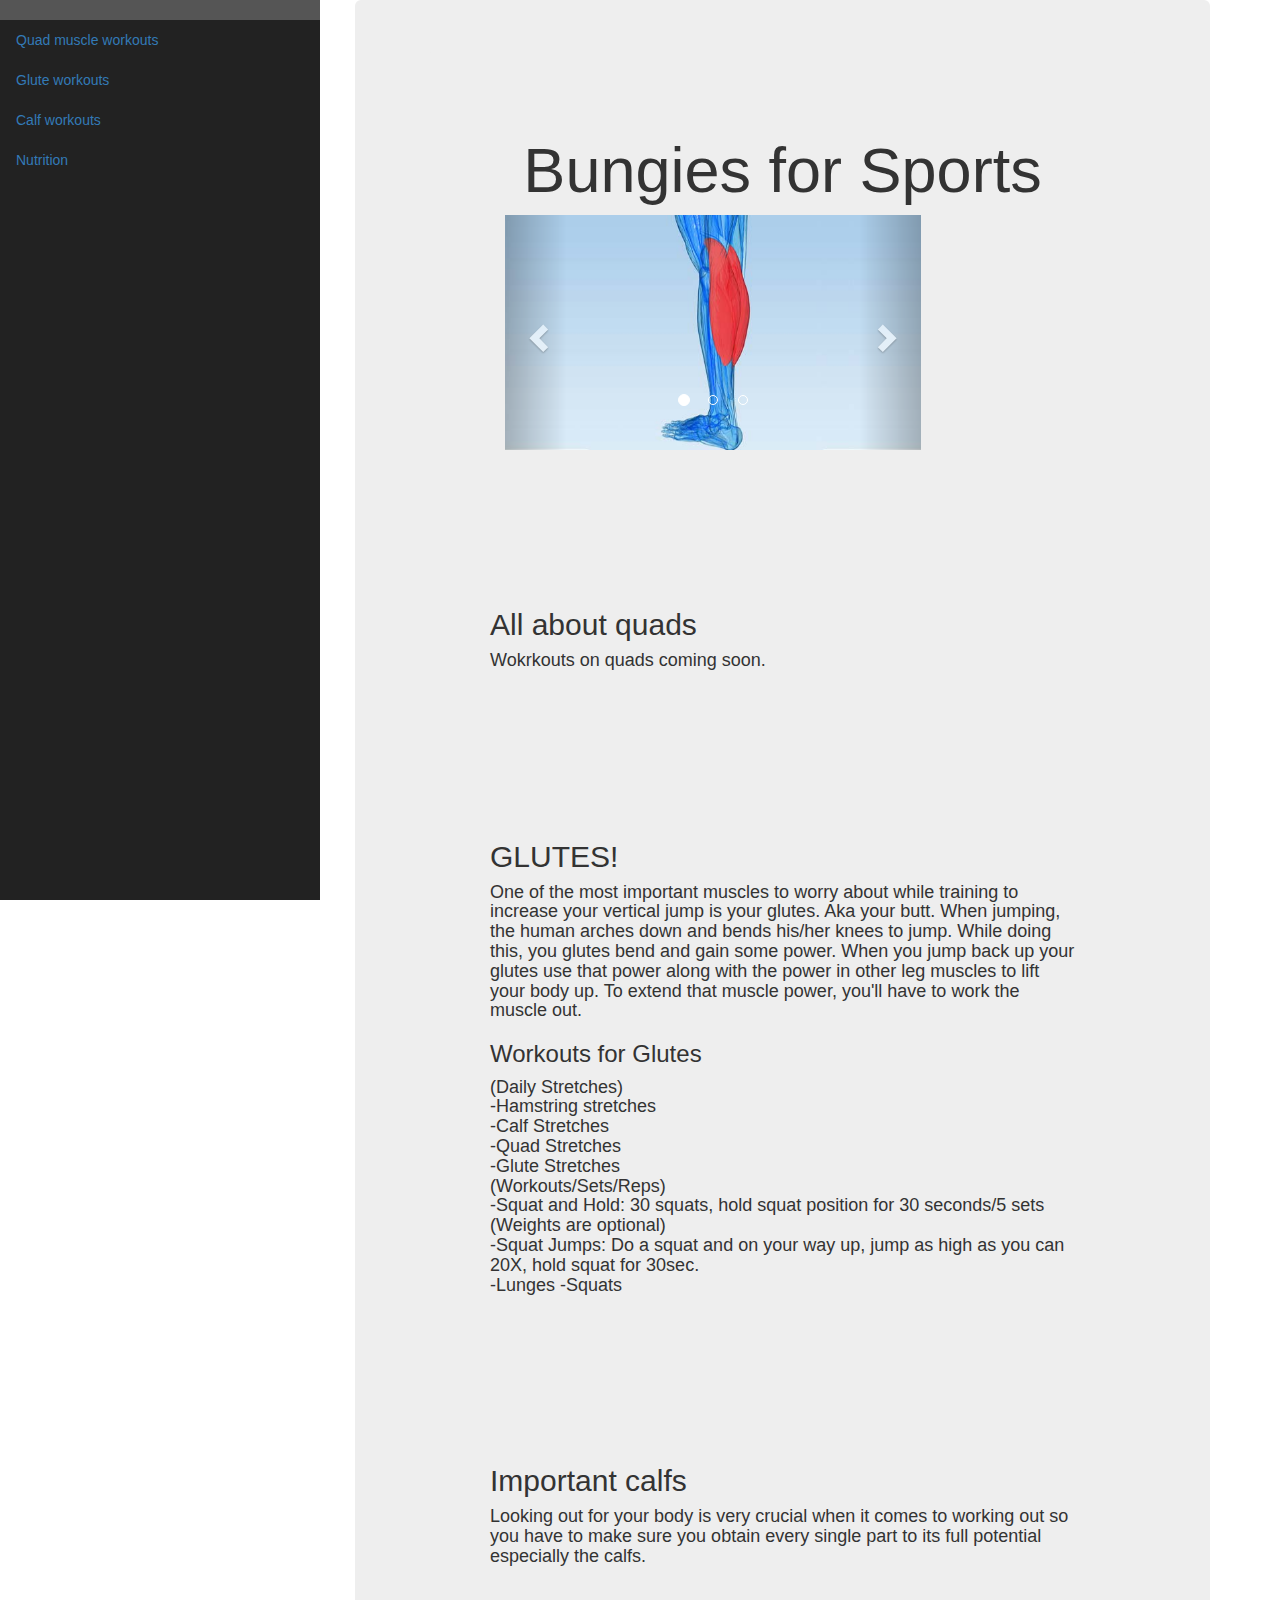
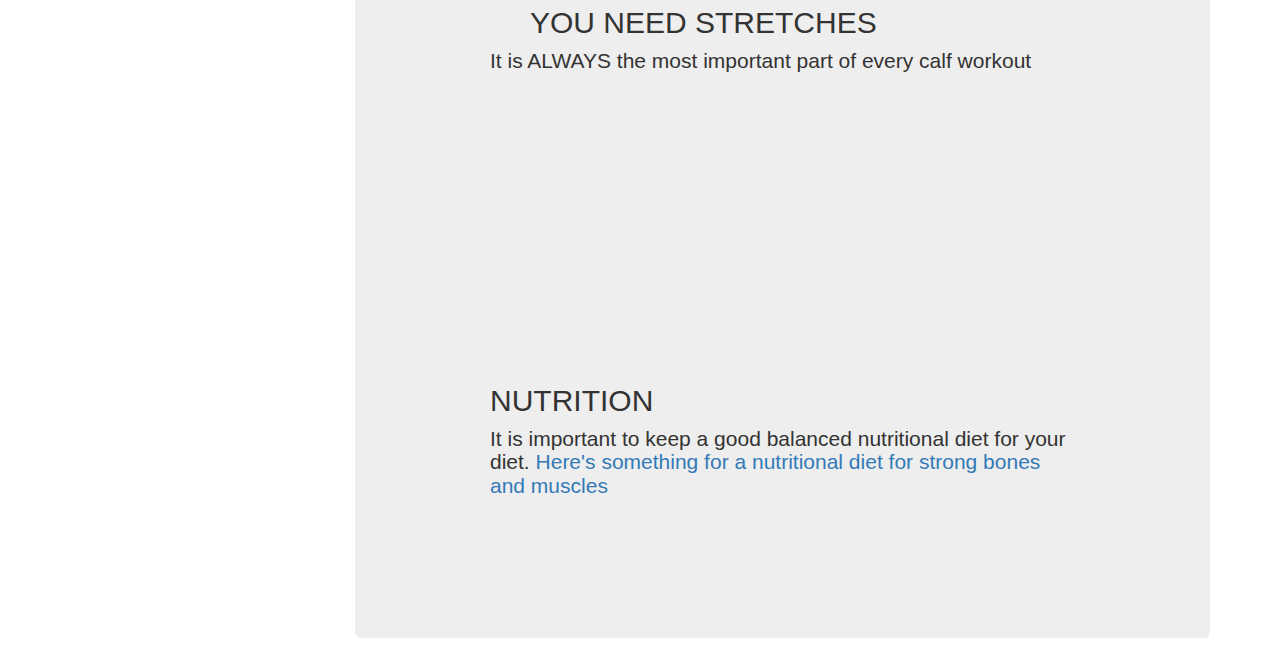
==== index.html @ 9d618463 "changes" ====
<!DOCTYPE html>
<html>

<head>
  <meta charset="UTF-8">
  <meta name="viewport" content="width=device-width,initial-scale=1">
  <title> Bungies for Sports</title>
  <!-- Latest compiled and minified CSS -->
  <link rel="stylesheet" href="https://maxcdn.bootstrapcdn.com/bootstrap/3.4.0/css/bootstrap.min.css">

  <!-- jQuery library -->
  <script src="https://ajax.googleapis.com/ajax/libs/jquery/3.3.1/jquery.min.js"></script>

  <!-- Latest compiled JavaScript -->
  <script src="https://maxcdn.bootstrapcdn.com/bootstrap/3.4.0/js/bootstrap.min.js"></script>
  <link rel="stylesheet" href="//fonts.googleapis.com/css?family=font1|font2|etc" type="text/css">
  <style type="text/css">
    html {
      scroll-behavior: smooth;
    }

    img {
      width: 100%;
      height: 100%;
    }

    .dropdown-button {
      margin: 10px 10px;
      float: right;
      display:none;
    }
#myCarousel{
  width:75%;
}
  

    .dropdown-menu {
      font-size: 16px;
    }

    .glyphicon-menu-hamburger {
      font-size: 25px;
    }

    .navbar {
      display: none;
    }

    ul.sidenav {
      list-style-type: none;
      margin: 0;
      padding: 0;
      width: 25%;
      height: 100%;
      position: fixed;
      overflow: auto;

    }

    #left {
      margin-left: 25%;
    }

    ul.sidenav li a {
      display: block;

      padding: 10px 16px;
      text-decoration: none;
    }

    ul.sidenav li a.active {
      background-color: #4CAF50;
      color: white;
    }

    ul.sidenav li a:hover:not(.active) {
      background-color: #555;
      color: white;
    }

    #glute {
      width: 42.15%;
    }

    @media screen and (max-width:900px) {
      ul.sidenav {
        list-style-type: none;
        margin: 0;
        padding: 0;
        width: 100%;
        height: 20%;

        display: none;
      }


      #left {
        margin: 0;
      }
      .btn-group {
        display: none;
      }
      .navbar {
        display: inline-block;

      }
      ul.navbar {
        list-style-type: none;
        margin: 0;
        padding: 0;
        left: 5%;
      }
      li {
        font-size: 15px;
        float: left;
      }
      li a {
        display: block;
        color: white;
        text-align: center;
        padding: 14px 16px;
        text-decoration: none;

      }
      li a:hover {
        background-color: #555;
        color: white;

      }}
      @media screen and (max-width:600px){
          ul.sidenav {
        list-style-type: none;
        margin: 0;
        padding: 0;
        width: 100%;
        height: 20%;

        display: none;
      }


      #left {
        margin: 0;
      }
      .btn-group {
        display: inline;
      }
      .navbar {
        display: none;

      }
      ul.navbar {
        list-style-type: none;
        margin: 0;
        padding: 0;
        left: 25%;
      }
      li {
        font-size: 15px;
        float: left;
      }
      li a {
        display: block;
        color: white;
        text-align: center;
        padding: 14px 16px;
        text-decoration: none;

      }
      li a:hover {
        background-color: #555;
        color: white;

      }
      }
    
  </style>
</head>

<body>


  <nav class="navbar navbar-inverse navbar-fixed-top">
    <ul class="navbar navbar-inverse">
      <li class="active"><a href="#"> </a></li>

      <li><a href="#quadworkouts">Quad muscle workouts </a></li>

      <li><a href="#gluteworkouts">Glute workouts  </a></li>

      <li><a href="#calfworkouts">Calf workouts  </a></li>

      <li><a href="#nutritionfacts">Nutrition </a></li>
    </ul>
  </nav>


  <ul class="sidenav navbar-inverse">
    <li class="active"><a href="#"> </a></li>

    <li><a href="#quadworkouts">Quad muscle workouts </a></li>

    <li><a href="#gluteworkouts">Glute workouts  </a></li>

    <li><a href="#calfworkouts">Calf workouts  </a></li>

    <li><a href="#nutritionfacts">Nutrition </a></li>



  </ul>
  <div class="btn-group dropdown-button">
    <button type="button" data-toggle="dropdown" class="btn btn-primary dropdown-toggle"><li class="glyphicon glyphicon-menu-hamburger"></li></button>
    <ul class="dropdown-menu dropdown-menu-right">
      <li class="active"><a href="#"> </a></li>

      <li><a href="#quadworkouts">Quad muscle workouts </a></li>

      <li><a href="#gluteworkouts">Glute workouts  </a></li>

      <li><a href="#calfworkouts">Calf workouts  </a></li>

      <li><a href="#nutritionfacts">Nutrition </a></li>
    </ul>
  </div>

  <div class="container">
    <div id="left" class="jumbotron">





      <div class="container">
        <div class="jumbotron">
          <h1 class="logo">






            <div class="container">
              <div>
                <h1 class="text-center">Bungies for Sports</h1>
              </div>
              <div>
                <!-- Indicators -->
                <div id="myCarousel" class="carousel slide">
                  <ol class="carousel-indicators">
                    <li data-target="#myCarousel" data-slide-to="0" class="active"></li>
                    <li data-target="#myCarousel" data-slide-to="1"></li>
                    <li data-target="#myCarousel" data-slide-to="2"></li>
                  </ol>

                  <!-- Wrapper for slides -->
                  <div class="carousel-inner">
                    <div class="item active">
                      <img class="img-responsive" src="calf-muscles-img.jpg">
                    </div>

                    <div class="item" id="glute">
                      <img class="img-responsive" src="https://www.just-fly-sports.com/wp-content/uploads/2012/10/glute-strength.jpg">
                    </div>

                    <div class="item">
                      <img class="img-responsive" src="https://i.ytimg.com/vi/p0Z3LbPQ_mA/maxresdefault.jpg">
                    </div>
                  </div>

                  <!-- Left and right controls -->
                  <a class="left carousel-control" href="#myCarousel" data-slide="prev">
    <span class="glyphicon glyphicon-chevron-left"></span>
    <span class="sr-only">Previous</span>
  </a>
                  <a class="right carousel-control" href="#myCarousel" data-slide="next">
    <span class="glyphicon glyphicon-chevron-right"></span>
    <span class="sr-only">Next</span>
  </a>
                </div>

              </div>
              <div></div>
              <div></div>
            </div>

            <br>
            </br>

            <div id="quadworkouts">
              <h2 class="quads"> All about quads </h2>
              <h4> Wokrkouts on quads coming soon. </h4>


            </div>
            <br></br>

            <div id="gluteworkouts">
              <h2>GLUTES!</h2>
              <h4>

                One of the most important muscles to worry about while training to increase your vertical jump is your glutes. Aka your butt. When jumping, the human arches down and bends his/her knees to jump. While doing this, you glutes bend and gain some power. When
                you jump back up your glutes use that power along with the power in other leg muscles to lift your body up. To extend that muscle power, you'll have to work the muscle out.
              </h4>

              <h3>Workouts for Glutes</h3>
              <h4>(Daily Stretches)<br> -Hamstring stretches<br> -Calf Stretches<br> -Quad Stretches<br> -Glute Stretches<br> (Workouts/Sets/Reps)
                <br> -Squat and Hold: 30 squats, hold squat position for 30 seconds/5 sets (Weights are optional)<br> -Squat Jumps: Do a squat and on your way up, jump as high as you can 20X, hold squat for 30sec.<br> -Lunges -Squats



                <br></h4>

            </div>
            <br></br>
            <div id="calfworkouts">
              <h2> Important calfs </h2>
              <h4>
                Looking out for your body is very crucial when it comes to working out so you have to make sure you obtain every single part to its full potential especially the calfs. <br></br>
                <ul>
                  <h2> YOU NEED STRETCHES</h2>
                </ul>
                <p>It is ALWAYS the most important part of every calf workout </p>
              </h4>
            </div>
            <br></br>

            <div id="nutritionfacts">
            </div>
            <br></br>

            <div id="nutritionfacts">
              <h2>NUTRITION</h2>
              <p> It is important to keep a good balanced nutritional diet for your diet. <a href="https://www.northcentralsurgical.com/blog/10-foods-building-strong-bones-muscles-174.html">Here's something for a nutritional diet for strong bones and muscles</a></p>


            </div>













</body>

</html>
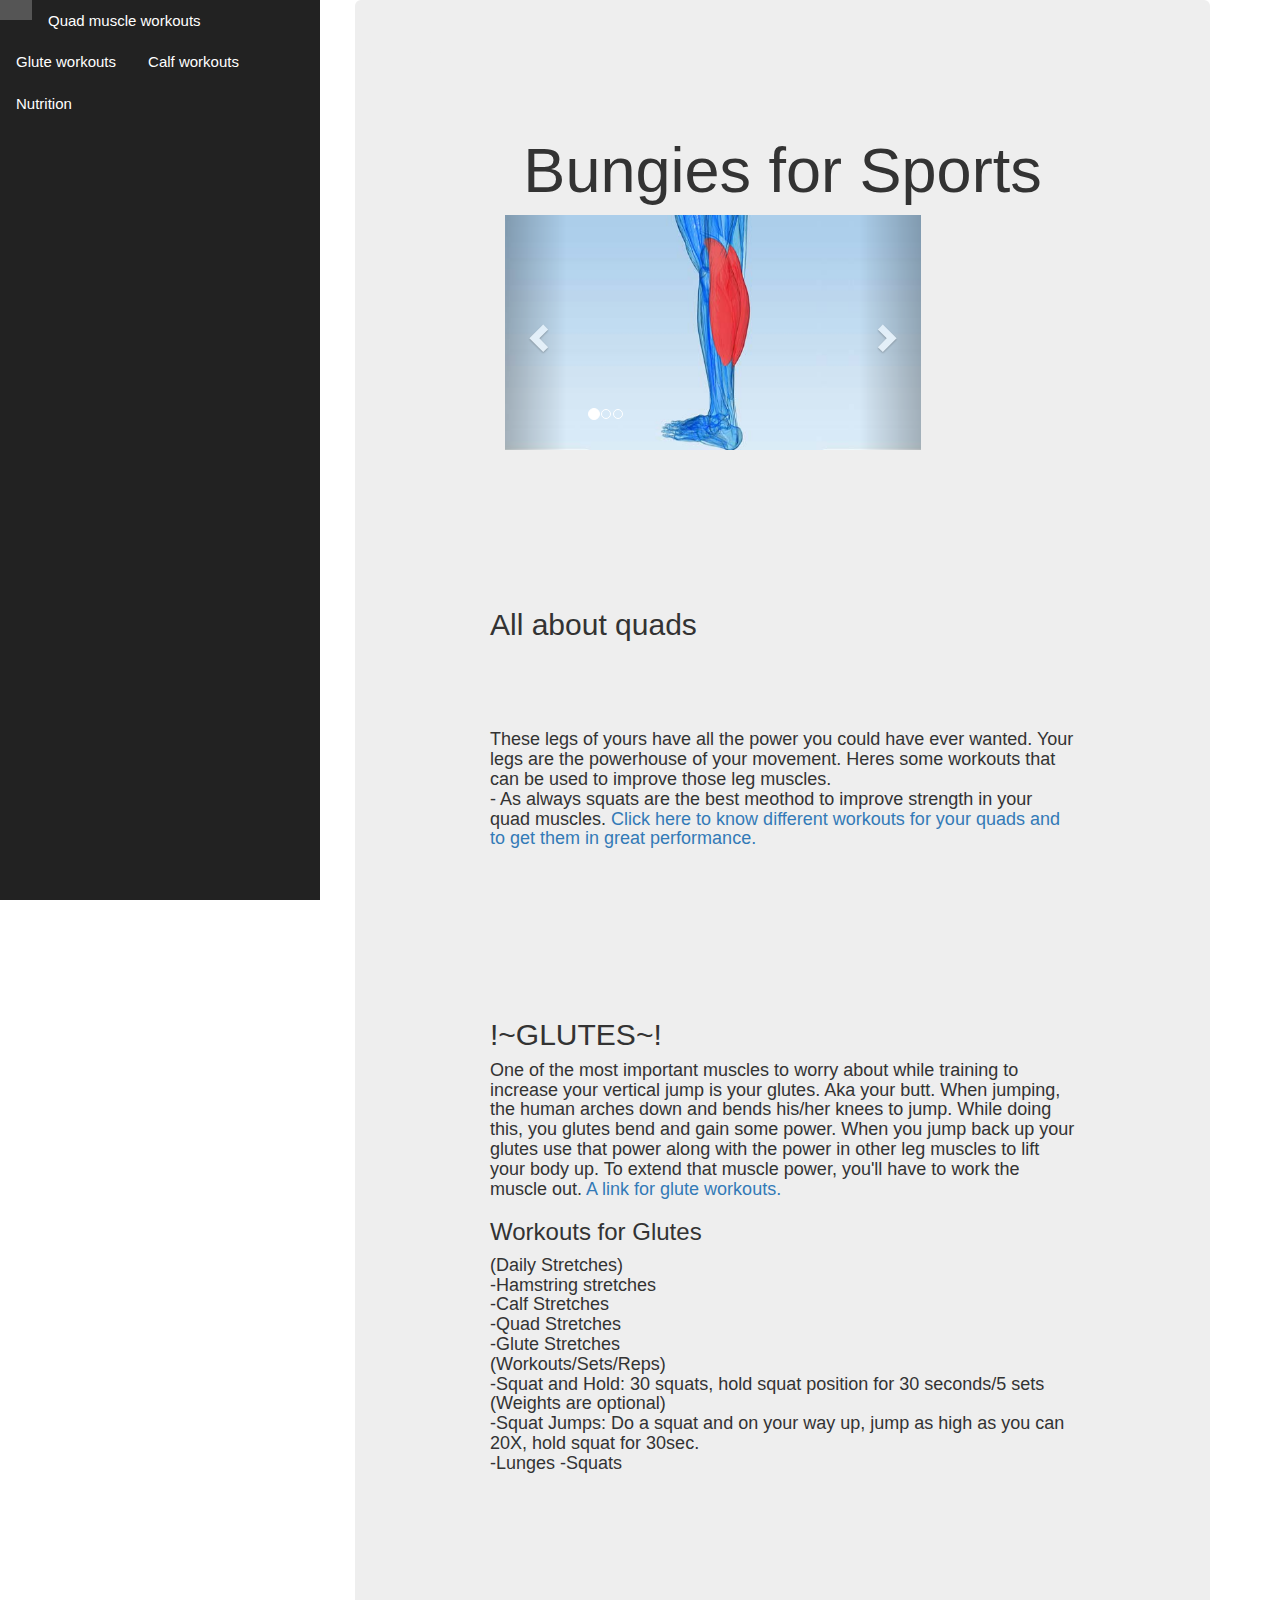
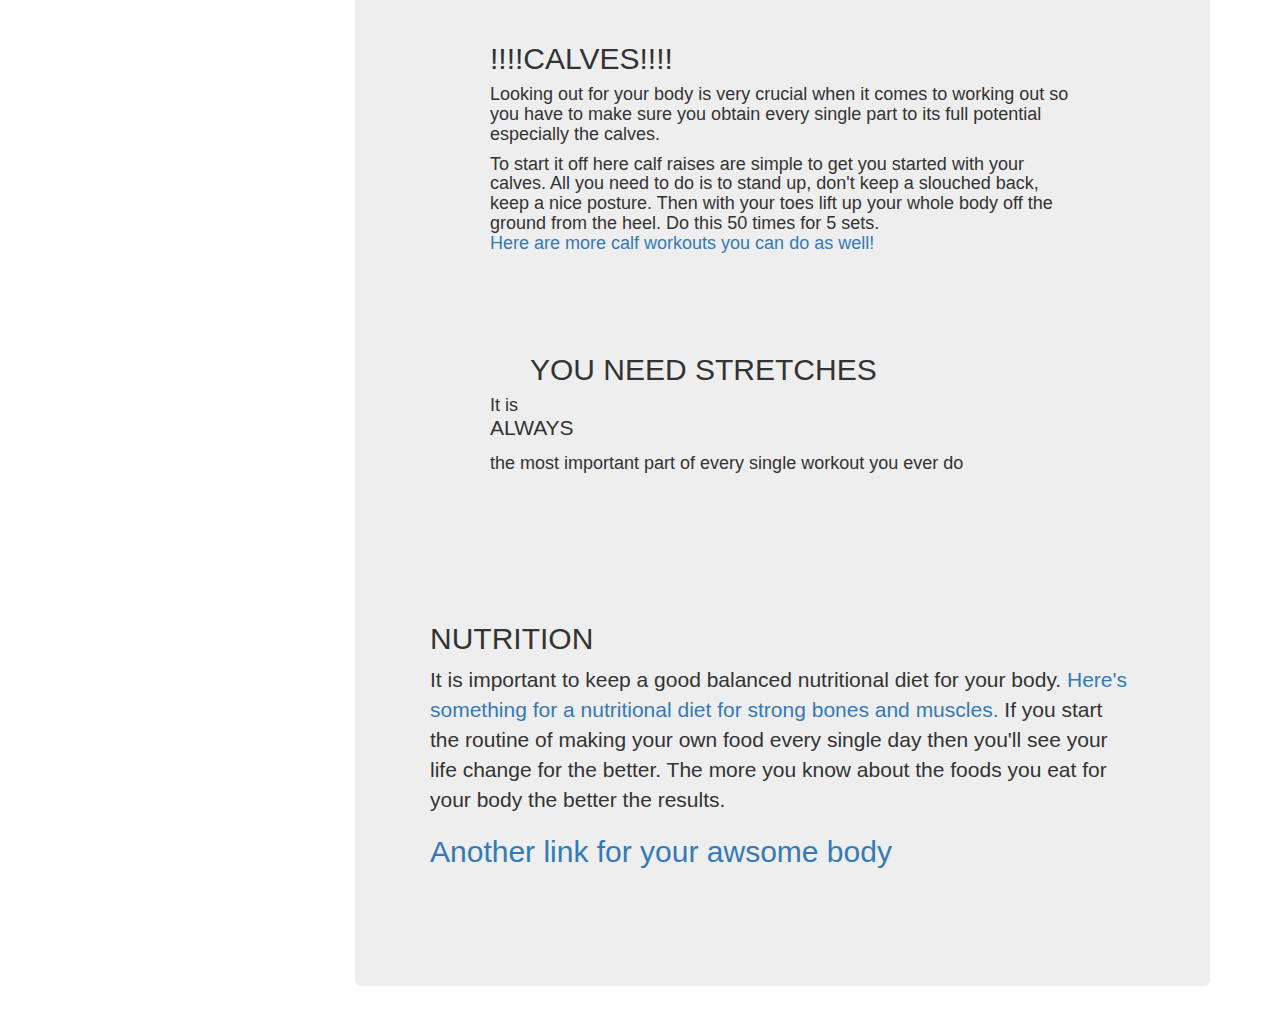
==== commit 7c8e1918: "ok" ====
--- a/index.html
+++ b/index.html
@@ -15,6 +15,8 @@
   <script src="https://maxcdn.bootstrapcdn.com/bootstrap/3.4.0/js/bootstrap.min.js"></script>
   <link rel="stylesheet" href="//fonts.googleapis.com/css?family=font1|font2|etc" type="text/css">
   <style type="text/css">
+  
+  
     html {
       scroll-behavior: smooth;
     }
@@ -171,8 +173,41 @@
         background-color: #555;
         color: white;
 
-      }
-      }
+      
+      
+        }
+      }
+      .navbar {
+        display: none;
+
+      }
+      ul.navbar {
+        list-style-type: none;
+        margin: 0;
+        padding: 0;
+        left: 25%;
+      }
+      li {
+        font-size: 15px;
+        float: left;
+      }
+      li a {
+        display: block;
+        color: white;
+        text-align: center;
+        padding: 14px 16px;
+        text-decoration: none;
+
+      }
+      li a:hover {
+        background-color: #555;
+        color: white;
+
+      }
+      #carousel-picture{
+        margin:50px;
+      }
+
     
   </style>
 </head>
@@ -255,7 +290,7 @@
 
                   <!-- Wrapper for slides -->
                   <div class="carousel-inner">
-                    <div class="item active">
+                    <div  class="item active">
                       <img class="img-responsive" src="calf-muscles-img.jpg">
                     </div>
 
@@ -289,52 +324,55 @@
 
             <div id="quadworkouts">
               <h2 class="quads"> All about quads </h2>
-              <h4> Wokrkouts on quads coming soon. </h4>
+              <br>
+              <h4> These legs of yours have all the power you could have ever wanted. Your legs are the powerhouse of your movement. Heres some workouts that can be used to improve those leg muscles.<br> - As always squats are the best meothod to improve strength in your quad muscles. <a href = "https://www.openfit.com/best-quad-exercises">Click here to know different workouts for your quads and to get them in great performance.  </a> </h4>
 
 
             </div>
             <br></br>
 
             <div id="gluteworkouts">
-              <h2>GLUTES!</h2>
+              <h2>!~GLUTES~!</h2>
               <h4>
 
-                One of the most important muscles to worry about while training to increase your vertical jump is your glutes. Aka your butt. When jumping, the human arches down and bends his/her knees to jump. While doing this, you glutes bend and gain some power. When
-                you jump back up your glutes use that power along with the power in other leg muscles to lift your body up. To extend that muscle power, you'll have to work the muscle out.
+         One of the most important muscles to worry about while training to increase your vertical jump is your glutes. Aka your butt. When jumping, the human arches down and bends his/her knees to jump. While doing this, you glutes bend and gain some power. When you jump back up your glutes use that power along with the power in other leg muscles to lift your body up. To extend that muscle power, you'll have to work the muscle out. <a href="https://www.fitnessblender.com/videos/at-home-glute-workout-burnout-butt-and-thigh-workout">A link for glute workouts.</a>
               </h4>
-
+      
               <h3>Workouts for Glutes</h3>
               <h4>(Daily Stretches)<br> -Hamstring stretches<br> -Calf Stretches<br> -Quad Stretches<br> -Glute Stretches<br> (Workouts/Sets/Reps)
                 <br> -Squat and Hold: 30 squats, hold squat position for 30 seconds/5 sets (Weights are optional)<br> -Squat Jumps: Do a squat and on your way up, jump as high as you can 20X, hold squat for 30sec.<br> -Lunges -Squats
 
+  
+
+
+
+      </div>
+        <br></br>
+      <div id="calfworkouts">
+        <h2> !!!!CALVES!!!! </h2>
+          <h4>
+         Looking out for your body is very crucial when it comes to working out so you have to make sure you obtain every single part  to its full potential especially the calves. <h4 id ="cal4s"> To start it off here calf raises are simple to get you started with your calves. All you need to do is to stand up, don't keep a slouched back, keep a nice posture. Then with your toes lift up your whole body off the ground from the heel. Do this 50 times for 5 sets. <br> <a href= "https://www.openfit.com/calves-workout-exercises"> Here are more calf workouts you can do as well!</a></h4>  <br> 
+         <ul><h2> YOU NEED STRETCHES</h2></ul>
+         <h4>It is <p id ="always">ALWAYS</p> the most important part of every single workout you ever do </h4>
+          </h4>
+        </div>
+        <br></br> 
+
+<div id ="nutritionfacts">
+  <h2>NUTRITION</h2>
+  <p id ="nutrional"> It is important to keep a good balanced nutritional diet for your body. <a href="https://www.northcentralsurgical.com/blog/10-foods-building-strong-bones-muscles-174.html">Here's something for a nutritional diet for strong bones and muscles.</a> If you start the routine of making your own food every single day then you'll see your life change for the better. The more you know about the foods you eat for your body the better the results.</p>
+ 
+  <h2>
+  <a href= "https://www.eatthis.com/best-foods-to-eat-for-muscle-and-strength"> Another link for your awsome body</a>
+  </h2>
+</div>
 
 
                 <br></h4>
 
             </div>
             <br></br>
-            <div id="calfworkouts">
-              <h2> Important calfs </h2>
-              <h4>
-                Looking out for your body is very crucial when it comes to working out so you have to make sure you obtain every single part to its full potential especially the calfs. <br></br>
-                <ul>
-                  <h2> YOU NEED STRETCHES</h2>
-                </ul>
-                <p>It is ALWAYS the most important part of every calf workout </p>
-              </h4>
-            </div>
-            <br></br>
-
-            <div id="nutritionfacts">
-            </div>
-            <br></br>
-
-            <div id="nutritionfacts">
-              <h2>NUTRITION</h2>
-              <p> It is important to keep a good balanced nutritional diet for your diet. <a href="https://www.northcentralsurgical.com/blog/10-foods-building-strong-bones-muscles-174.html">Here's something for a nutritional diet for strong bones and muscles</a></p>
-
-
-            </div>
+           
 
 
 
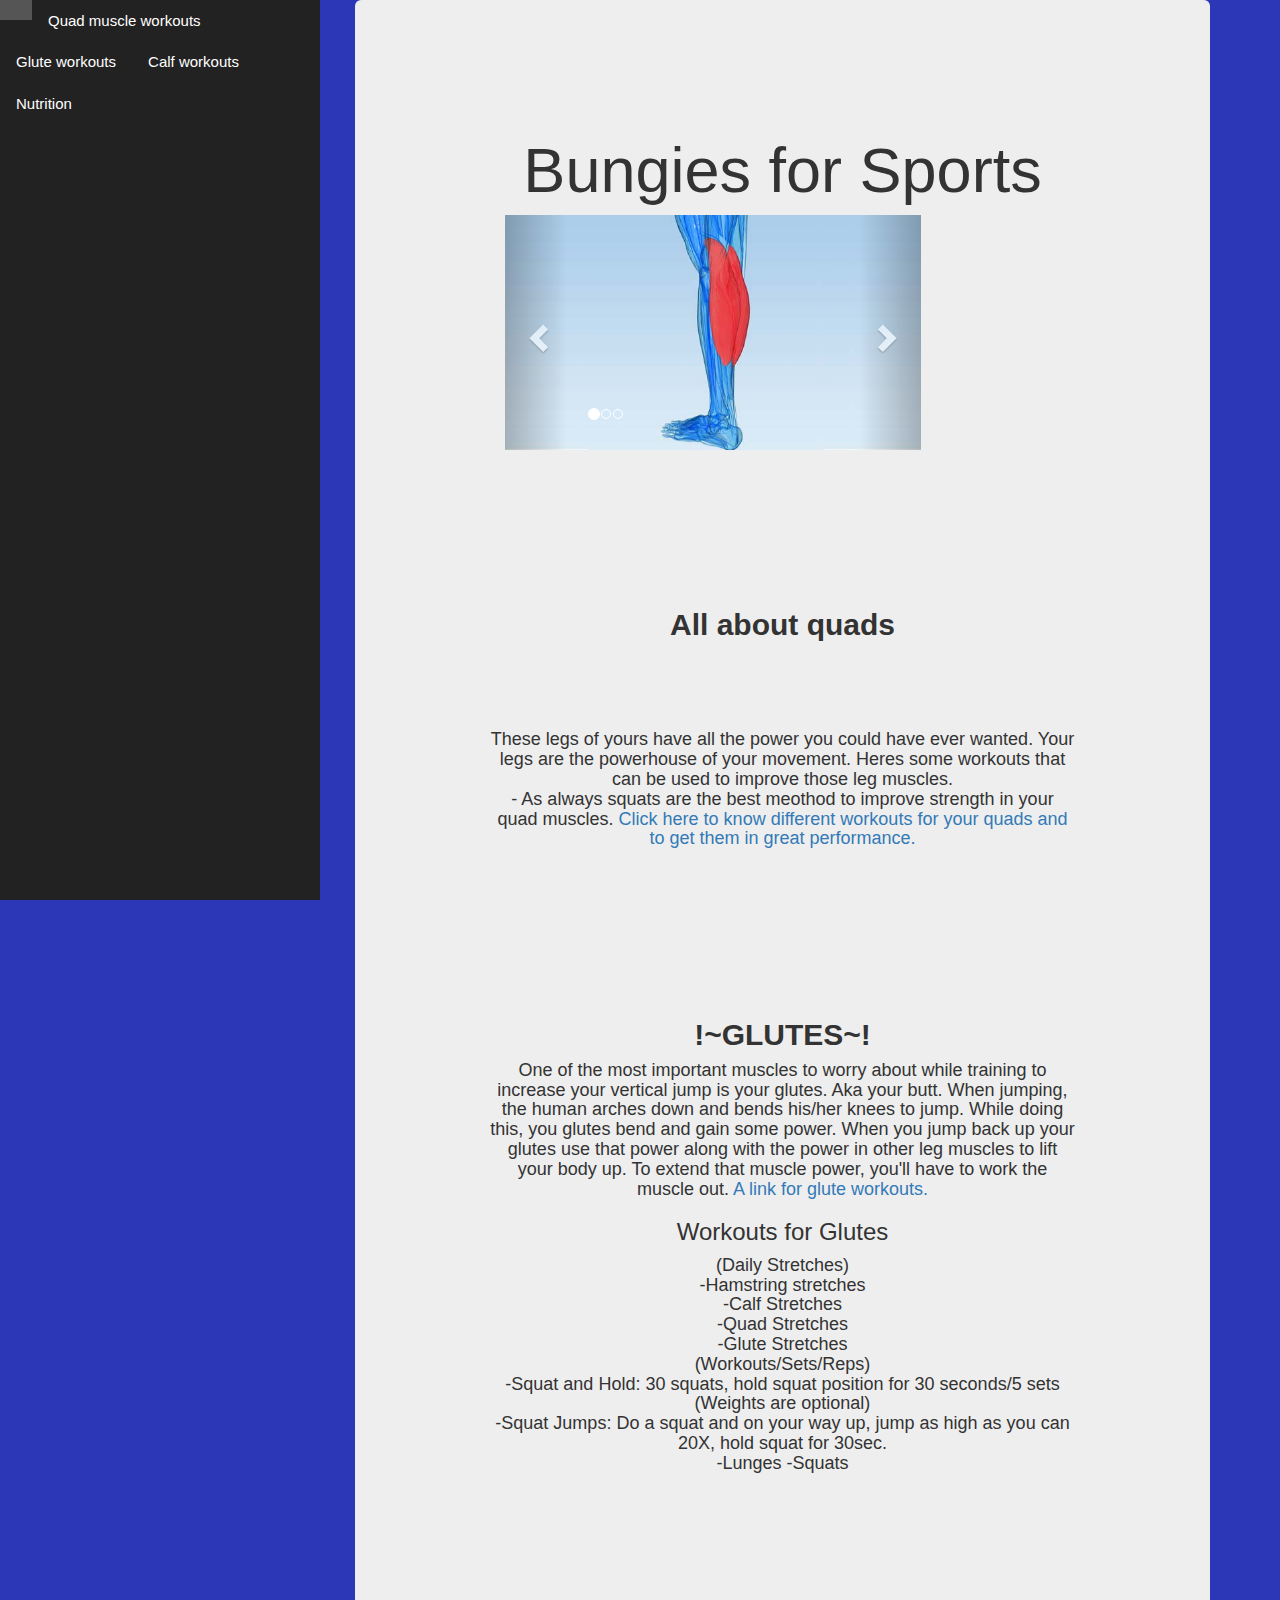
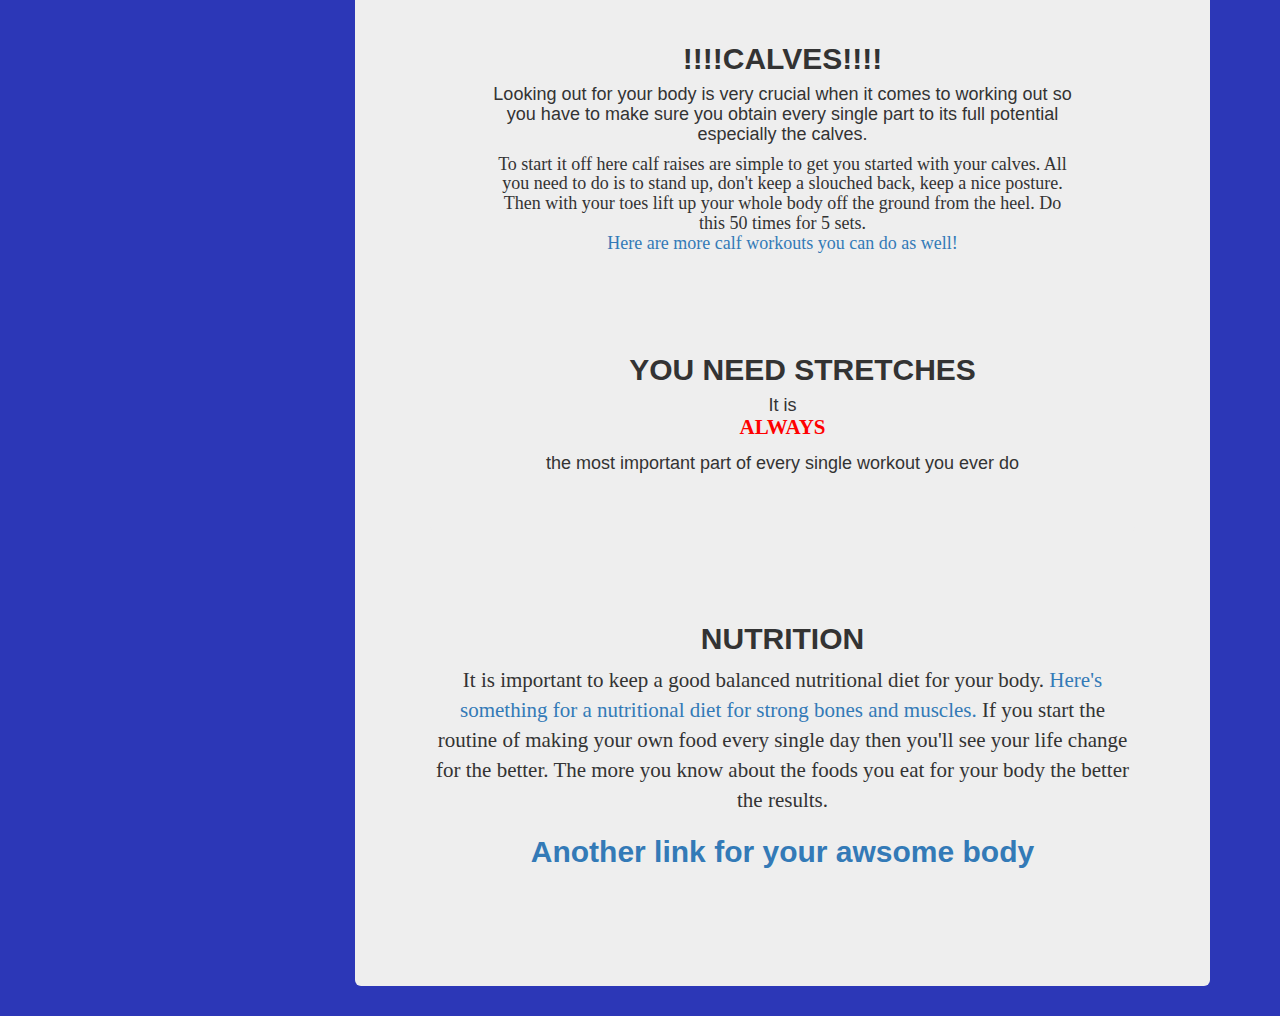
==== commit 3a5e9fb0: "Merge branch 'master' of github.com:NestorG3035/cyo" ====
--- a/index.html
+++ b/index.html
@@ -20,6 +20,36 @@
     html {
       scroll-behavior: smooth;
     }
+
+    .quads{
+    font-weight: bold
+    
+}
+    #nutrional{
+    font-family: 'Merienda', cursive;
+}
+#BIGLEGS{
+  font-family: 'Ultra', serif;
+}
+
+h2{
+  font-weight:bold;
+}
+
+body{
+  text-align:center;
+  background-color:#2c37b7;
+}
+#always{
+  font-family: 'Righteous', cursive;
+  font-weight:bold;
+  color:red;
+}
+#cal4s{
+  font-family: 'Bangers', cursive;
+}
+
+
 
     img {
       width: 100%;
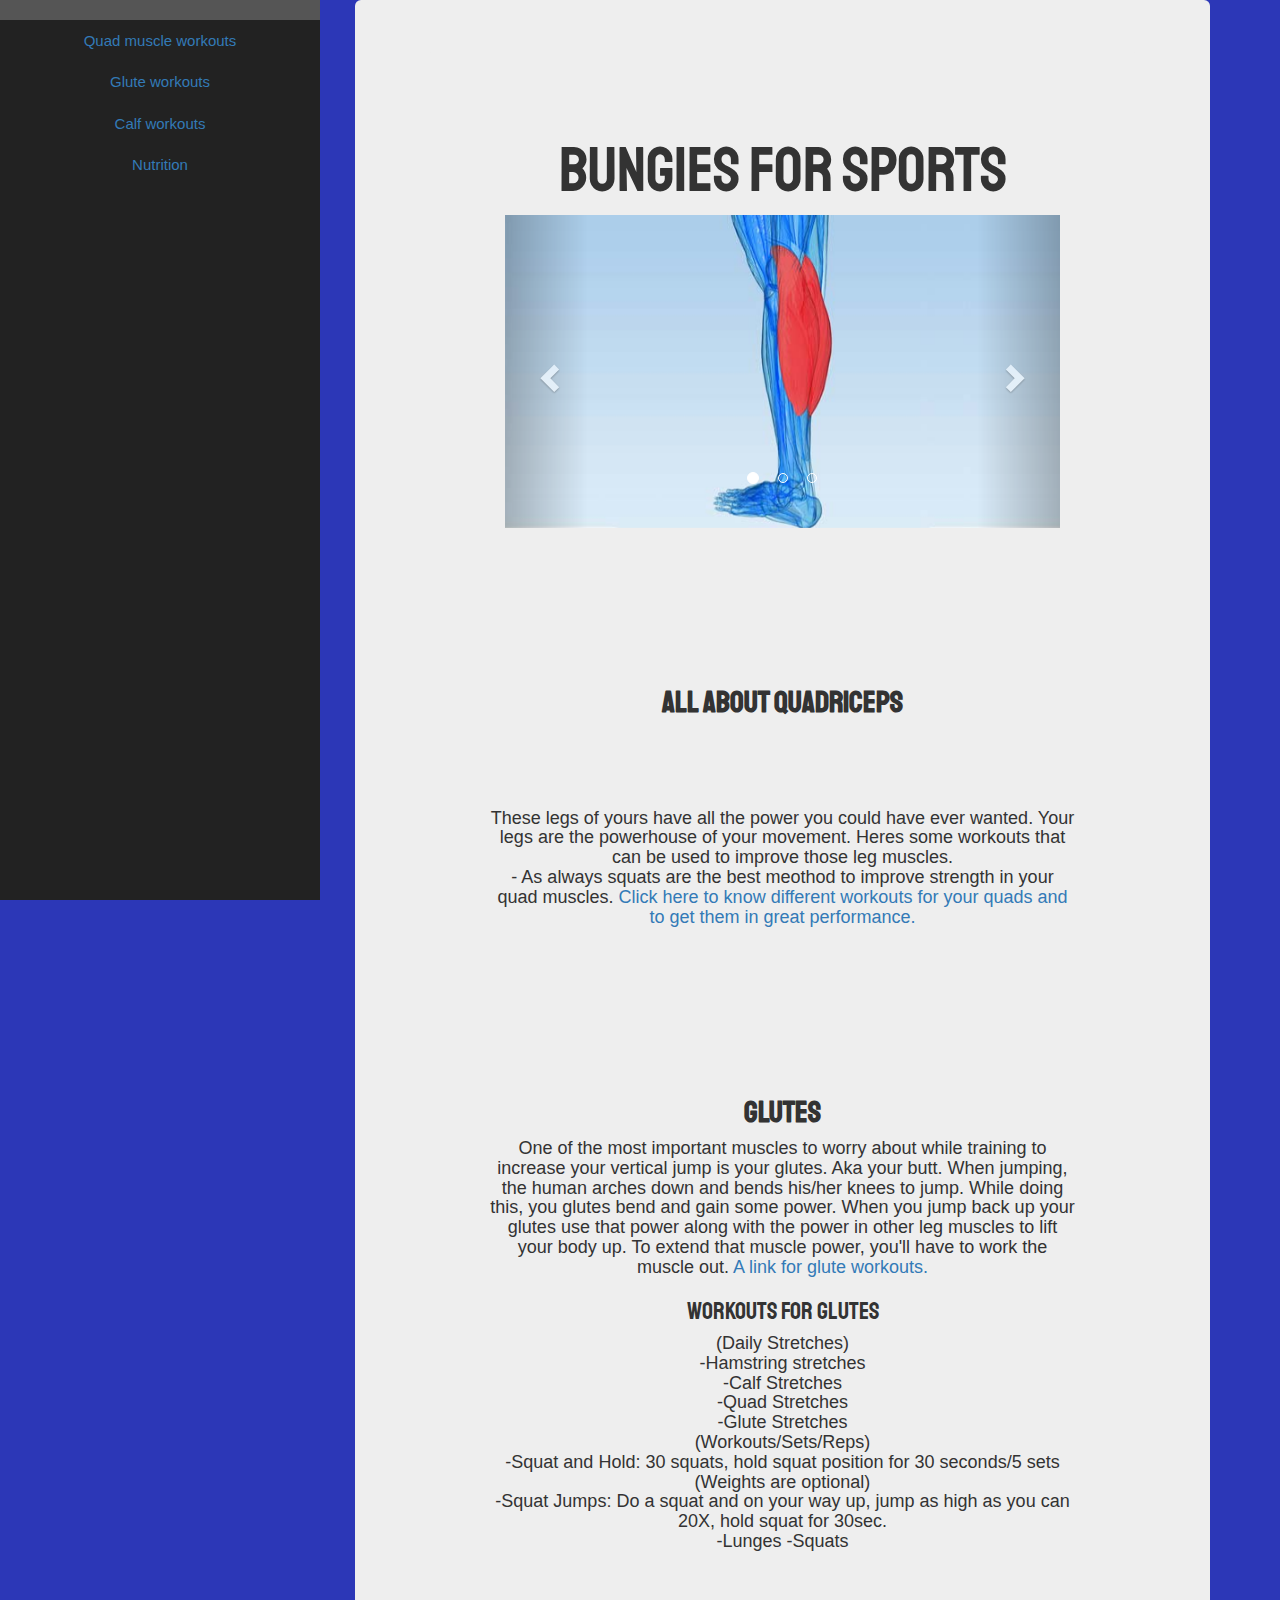
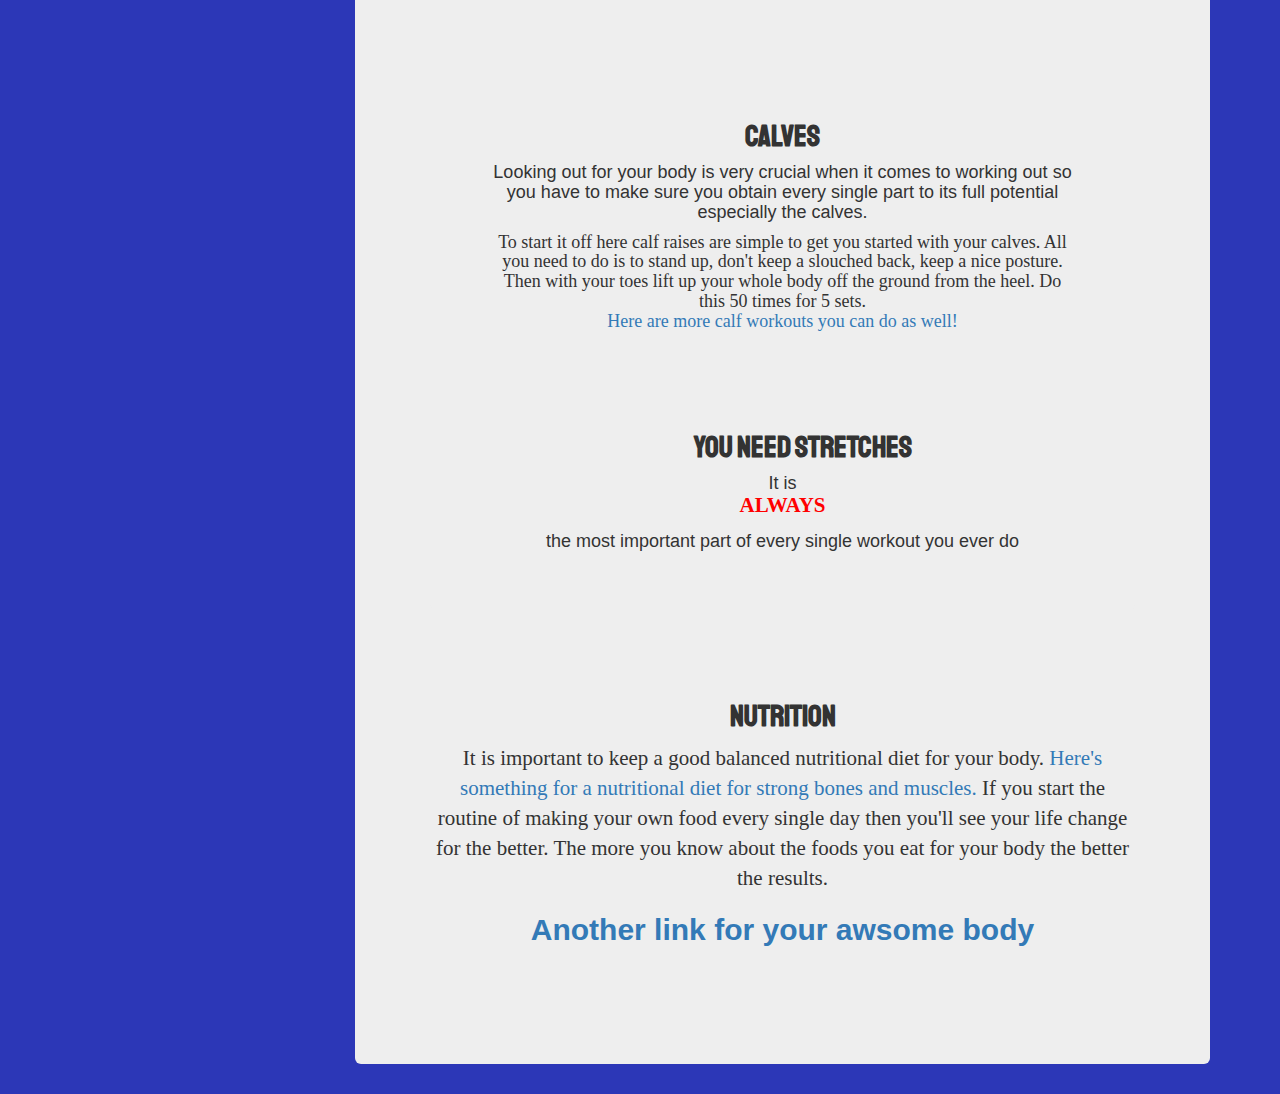
==== commit ecae2472: "adds font size/family" ====
--- a/index.html
+++ b/index.html
@@ -1,3 +1,6 @@
+
+
+
 <!DOCTYPE html>
 <html>
 
@@ -14,6 +17,8 @@
   <!-- Latest compiled JavaScript -->
   <script src="https://maxcdn.bootstrapcdn.com/bootstrap/3.4.0/js/bootstrap.min.js"></script>
   <link rel="stylesheet" href="//fonts.googleapis.com/css?family=font1|font2|etc" type="text/css">
+  <link href="https://fonts.googleapis.com/css?family=Staatliches" rel="stylesheet">
+
   <style type="text/css">
   
   
@@ -50,7 +55,8 @@
 }
 
 
-
+.text-center{
+font-family: 'Staatliches', cursive;}
     img {
       width: 100%;
       height: 100%;
@@ -61,10 +67,6 @@
       float: right;
       display:none;
     }
-#myCarousel{
-  width:75%;
-}
-  
 
     .dropdown-menu {
       font-size: 16px;
@@ -98,6 +100,8 @@
 
       padding: 10px 16px;
       text-decoration: none;
+      font-size:15px;
+      
     }
 
     ul.sidenav li a.active {
@@ -203,39 +207,7 @@
         background-color: #555;
         color: white;
 
-      
-      
-        }
-      }
-      .navbar {
-        display: none;
-
-      }
-      ul.navbar {
-        list-style-type: none;
-        margin: 0;
-        padding: 0;
-        left: 25%;
-      }
-      li {
-        font-size: 15px;
-        float: left;
-      }
-      li a {
-        display: block;
-        color: white;
-        text-align: center;
-        padding: 14px 16px;
-        text-decoration: none;
-
-      }
-      li a:hover {
-        background-color: #555;
-        color: white;
-
-      }
-      #carousel-picture{
-        margin:50px;
+      }
       }
 
     
@@ -320,7 +292,7 @@
 
                   <!-- Wrapper for slides -->
                   <div class="carousel-inner">
-                    <div  class="item active">
+                    <div class="item active">
                       <img class="img-responsive" src="calf-muscles-img.jpg">
                     </div>
 
@@ -353,7 +325,7 @@
             </br>
 
             <div id="quadworkouts">
-              <h2 class="quads"> All about quads </h2>
+              <h2 class="text-center quads"> All About Quadriceps </h2>
               <br>
               <h4> These legs of yours have all the power you could have ever wanted. Your legs are the powerhouse of your movement. Heres some workouts that can be used to improve those leg muscles.<br> - As always squats are the best meothod to improve strength in your quad muscles. <a href = "https://www.openfit.com/best-quad-exercises">Click here to know different workouts for your quads and to get them in great performance.  </a> </h4>
 
@@ -361,14 +333,14 @@
             </div>
             <br></br>
 
-            <div id="gluteworkouts">
-              <h2>!~GLUTES~!</h2>
+            <div  id="gluteworkouts">
+              <h2 class ="text-center"> Glutes</h2>
               <h4>
 
          One of the most important muscles to worry about while training to increase your vertical jump is your glutes. Aka your butt. When jumping, the human arches down and bends his/her knees to jump. While doing this, you glutes bend and gain some power. When you jump back up your glutes use that power along with the power in other leg muscles to lift your body up. To extend that muscle power, you'll have to work the muscle out. <a href="https://www.fitnessblender.com/videos/at-home-glute-workout-burnout-butt-and-thigh-workout">A link for glute workouts.</a>
               </h4>
       
-              <h3>Workouts for Glutes</h3>
+              <h3 class ="text-center">Workouts for Glutes</h3>
               <h4>(Daily Stretches)<br> -Hamstring stretches<br> -Calf Stretches<br> -Quad Stretches<br> -Glute Stretches<br> (Workouts/Sets/Reps)
                 <br> -Squat and Hold: 30 squats, hold squat position for 30 seconds/5 sets (Weights are optional)<br> -Squat Jumps: Do a squat and on your way up, jump as high as you can 20X, hold squat for 30sec.<br> -Lunges -Squats
 
@@ -379,17 +351,17 @@
       </div>
         <br></br>
       <div id="calfworkouts">
-        <h2> !!!!CALVES!!!! </h2>
+        <h2 class ="text-center"> Calves </h2>
           <h4>
          Looking out for your body is very crucial when it comes to working out so you have to make sure you obtain every single part  to its full potential especially the calves. <h4 id ="cal4s"> To start it off here calf raises are simple to get you started with your calves. All you need to do is to stand up, don't keep a slouched back, keep a nice posture. Then with your toes lift up your whole body off the ground from the heel. Do this 50 times for 5 sets. <br> <a href= "https://www.openfit.com/calves-workout-exercises"> Here are more calf workouts you can do as well!</a></h4>  <br> 
-         <ul><h2> YOU NEED STRETCHES</h2></ul>
+         <ul><h2 class ="text-center"> YOU NEED STRETCHES</h2></ul>
          <h4>It is <p id ="always">ALWAYS</p> the most important part of every single workout you ever do </h4>
           </h4>
         </div>
         <br></br> 
 
 <div id ="nutritionfacts">
-  <h2>NUTRITION</h2>
+  <h2 class ="text-center">NUTRITION</h2>
   <p id ="nutrional"> It is important to keep a good balanced nutritional diet for your body. <a href="https://www.northcentralsurgical.com/blog/10-foods-building-strong-bones-muscles-174.html">Here's something for a nutritional diet for strong bones and muscles.</a> If you start the routine of making your own food every single day then you'll see your life change for the better. The more you know about the foods you eat for your body the better the results.</p>
  
   <h2>
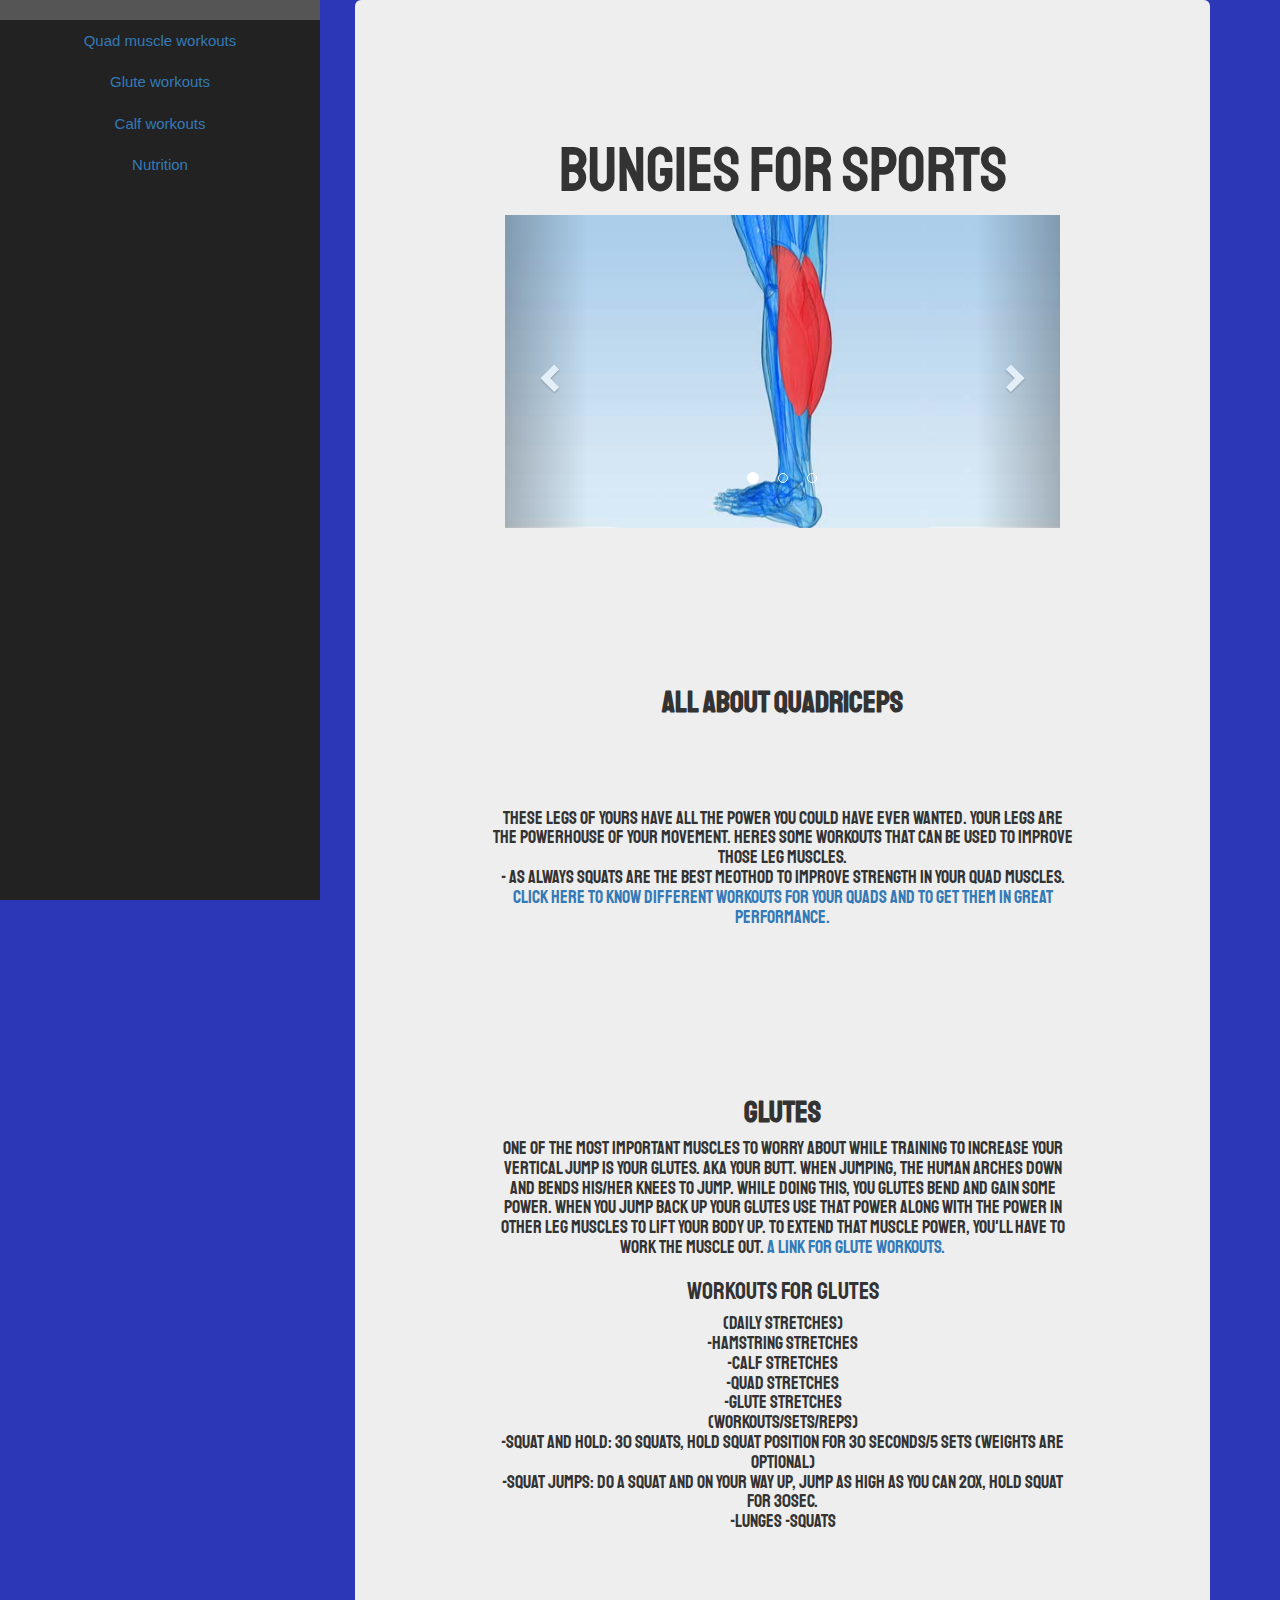
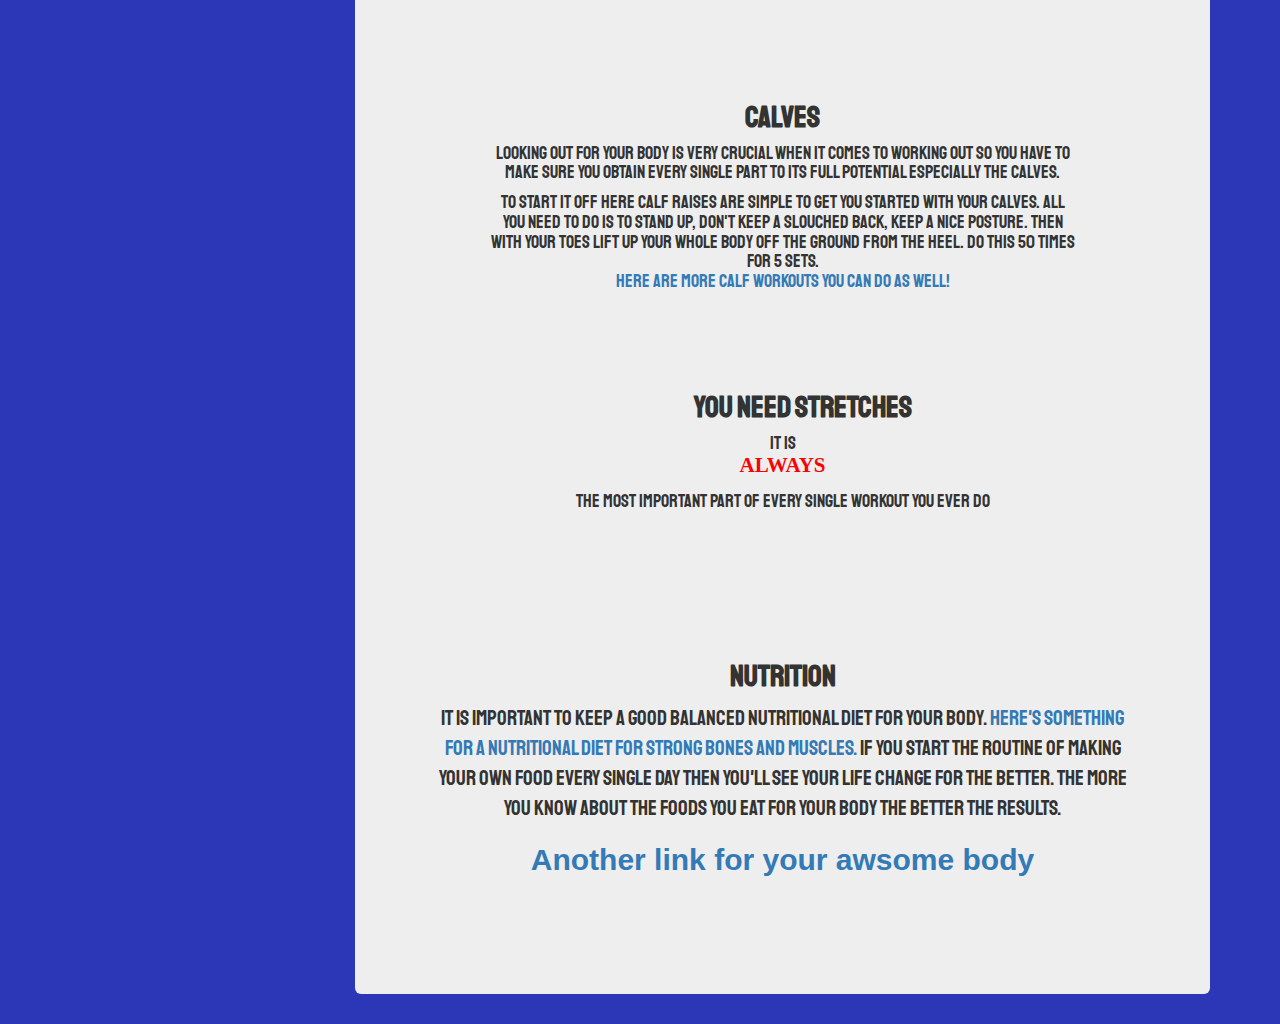
==== commit e98df8b8: "ok" ====
--- a/index.html
+++ b/index.html
@@ -327,7 +327,7 @@
             <div id="quadworkouts">
               <h2 class="text-center quads"> All About Quadriceps </h2>
               <br>
-              <h4> These legs of yours have all the power you could have ever wanted. Your legs are the powerhouse of your movement. Heres some workouts that can be used to improve those leg muscles.<br> - As always squats are the best meothod to improve strength in your quad muscles. <a href = "https://www.openfit.com/best-quad-exercises">Click here to know different workouts for your quads and to get them in great performance.  </a> </h4>
+              <h4 class ="text-center"> These legs of yours have all the power you could have ever wanted. Your legs are the powerhouse of your movement. Heres some workouts that can be used to improve those leg muscles.<br> - As always squats are the best meothod to improve strength in your quad muscles. <a href = "https://www.openfit.com/best-quad-exercises">Click here to know different workouts for your quads and to get them in great performance.  </a> </h4>
 
 
             </div>
@@ -335,13 +335,13 @@
 
             <div  id="gluteworkouts">
               <h2 class ="text-center"> Glutes</h2>
-              <h4>
+              <h4 class ="text-center">
 
          One of the most important muscles to worry about while training to increase your vertical jump is your glutes. Aka your butt. When jumping, the human arches down and bends his/her knees to jump. While doing this, you glutes bend and gain some power. When you jump back up your glutes use that power along with the power in other leg muscles to lift your body up. To extend that muscle power, you'll have to work the muscle out. <a href="https://www.fitnessblender.com/videos/at-home-glute-workout-burnout-butt-and-thigh-workout">A link for glute workouts.</a>
               </h4>
       
               <h3 class ="text-center">Workouts for Glutes</h3>
-              <h4>(Daily Stretches)<br> -Hamstring stretches<br> -Calf Stretches<br> -Quad Stretches<br> -Glute Stretches<br> (Workouts/Sets/Reps)
+              <h4 class ="text-center">(Daily Stretches)<br> -Hamstring stretches<br> -Calf Stretches<br> -Quad Stretches<br> -Glute Stretches<br> (Workouts/Sets/Reps)
                 <br> -Squat and Hold: 30 squats, hold squat position for 30 seconds/5 sets (Weights are optional)<br> -Squat Jumps: Do a squat and on your way up, jump as high as you can 20X, hold squat for 30sec.<br> -Lunges -Squats
 
   
@@ -352,17 +352,18 @@
         <br></br>
       <div id="calfworkouts">
         <h2 class ="text-center"> Calves </h2>
-          <h4>
-         Looking out for your body is very crucial when it comes to working out so you have to make sure you obtain every single part  to its full potential especially the calves. <h4 id ="cal4s"> To start it off here calf raises are simple to get you started with your calves. All you need to do is to stand up, don't keep a slouched back, keep a nice posture. Then with your toes lift up your whole body off the ground from the heel. Do this 50 times for 5 sets. <br> <a href= "https://www.openfit.com/calves-workout-exercises"> Here are more calf workouts you can do as well!</a></h4>  <br> 
+          <h4 class ="text-center">
+         Looking out for your body is very crucial when it comes to working out so you have to make sure you obtain every single part  to its full potential especially the calves. 
+         <h4  class ="text-center" > To start it off here calf raises are simple to get you started with your calves. All you need to do is to stand up, don't keep a slouched back, keep a nice posture. Then with your toes lift up your whole body off the ground from the heel. Do this 50 times for 5 sets. <br> <a href= "https://www.openfit.com/calves-workout-exercises"> Here are more calf workouts you can do as well!</a></h4>  <br> 
          <ul><h2 class ="text-center"> YOU NEED STRETCHES</h2></ul>
-         <h4>It is <p id ="always">ALWAYS</p> the most important part of every single workout you ever do </h4>
+         <h4 class ="text-center">It is <p id ="always">ALWAYS</p> the most important part of every single workout you ever do </h4>
           </h4>
         </div>
         <br></br> 
 
 <div id ="nutritionfacts">
   <h2 class ="text-center">NUTRITION</h2>
-  <p id ="nutrional"> It is important to keep a good balanced nutritional diet for your body. <a href="https://www.northcentralsurgical.com/blog/10-foods-building-strong-bones-muscles-174.html">Here's something for a nutritional diet for strong bones and muscles.</a> If you start the routine of making your own food every single day then you'll see your life change for the better. The more you know about the foods you eat for your body the better the results.</p>
+  <p class ="text-center" > It is important to keep a good balanced nutritional diet for your body. <a href="https://www.northcentralsurgical.com/blog/10-foods-building-strong-bones-muscles-174.html">Here's something for a nutritional diet for strong bones and muscles.</a> If you start the routine of making your own food every single day then you'll see your life change for the better. The more you know about the foods you eat for your body the better the results.</p>
  
   <h2>
   <a href= "https://www.eatthis.com/best-foods-to-eat-for-muscle-and-strength"> Another link for your awsome body</a>
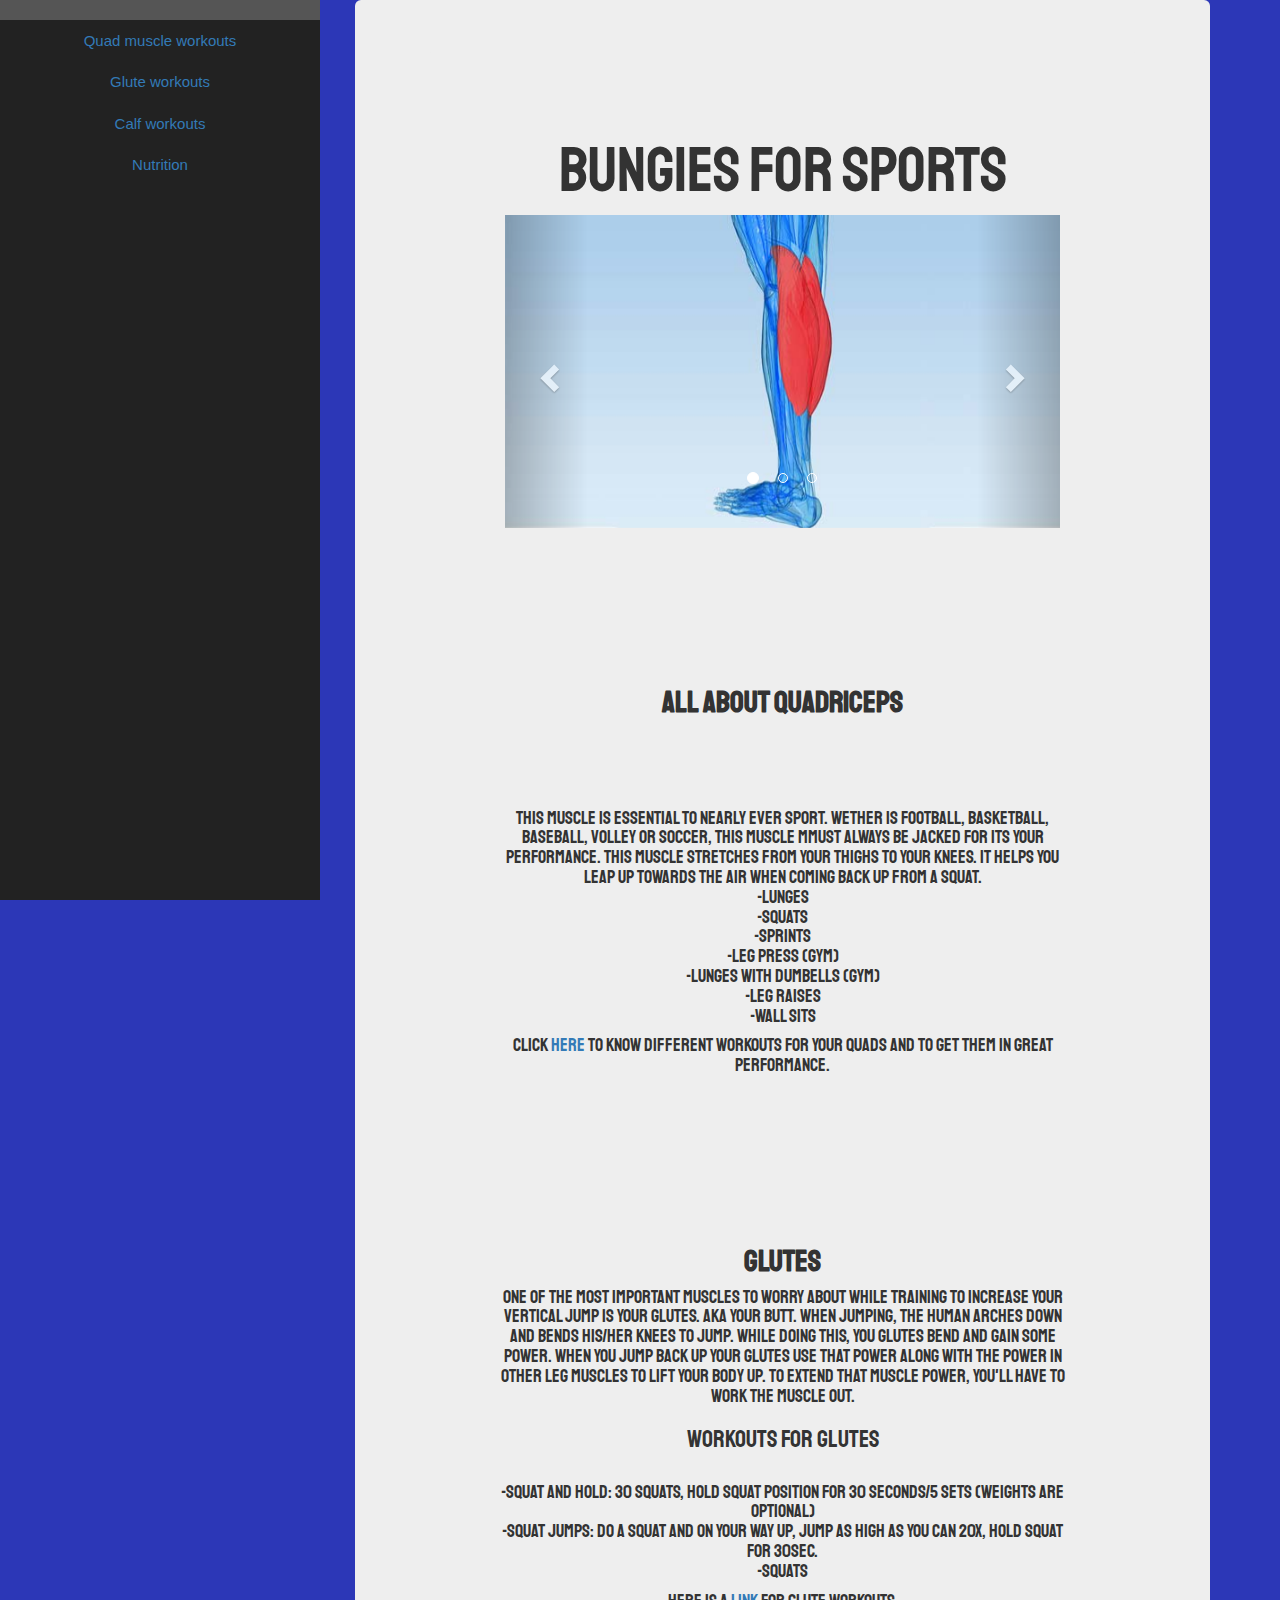
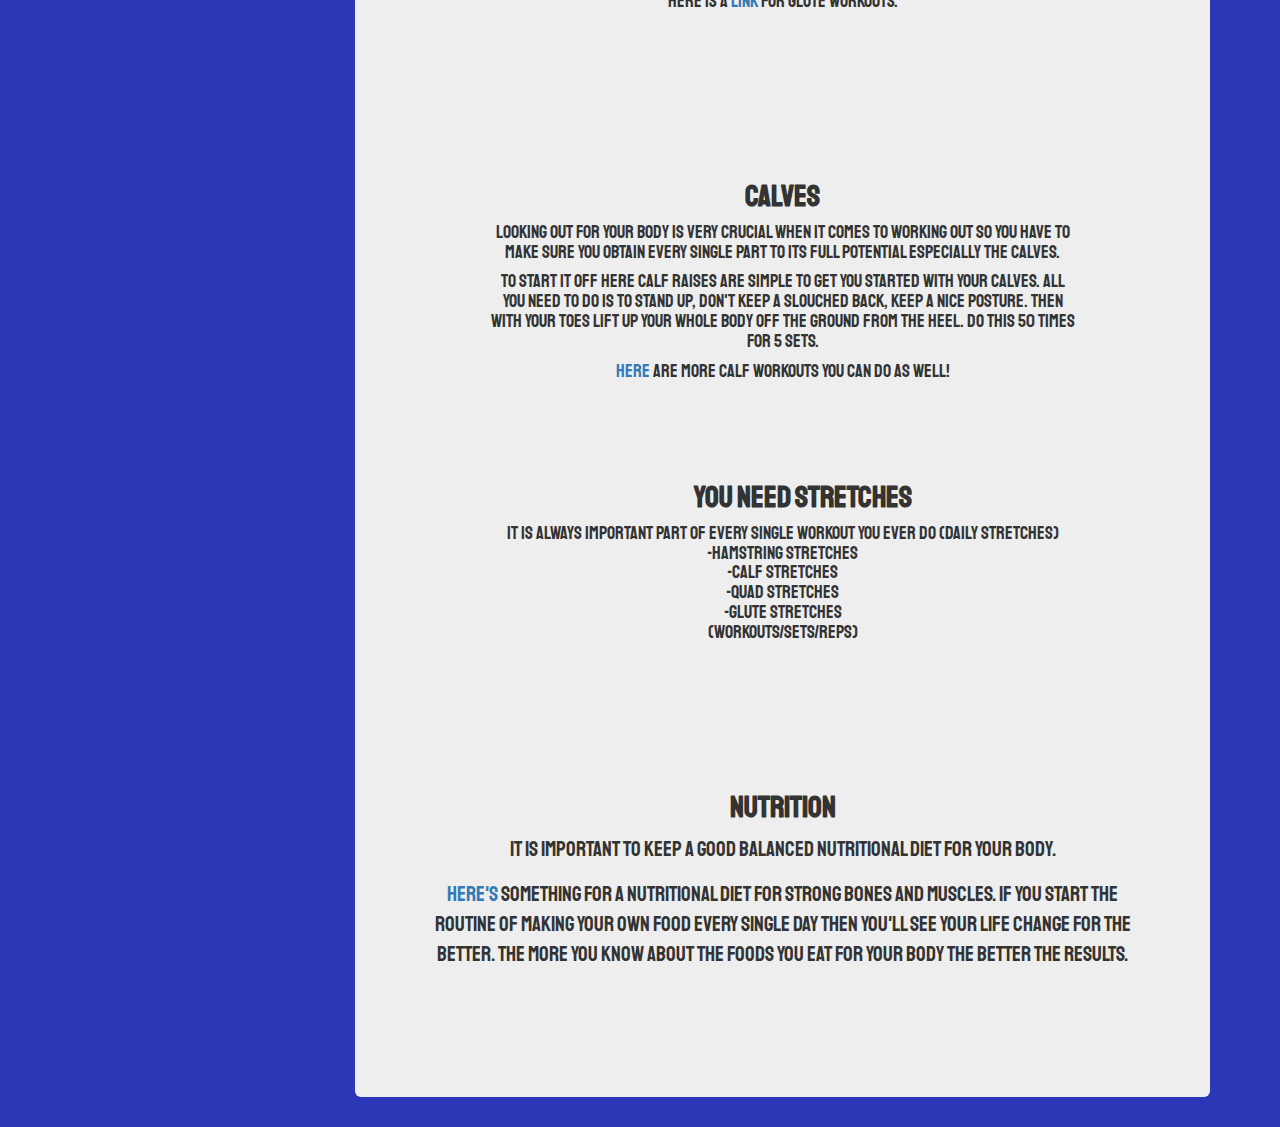
==== commit e0fe0c65: "ok" ====
--- a/index.html
+++ b/index.html
@@ -327,7 +327,17 @@
             <div id="quadworkouts">
               <h2 class="text-center quads"> All About Quadriceps </h2>
               <br>
-              <h4 class ="text-center"> These legs of yours have all the power you could have ever wanted. Your legs are the powerhouse of your movement. Heres some workouts that can be used to improve those leg muscles.<br> - As always squats are the best meothod to improve strength in your quad muscles. <a href = "https://www.openfit.com/best-quad-exercises">Click here to know different workouts for your quads and to get them in great performance.  </a> </h4>
+              <h4 class ="text-center"> This muscle is essential to nearly ever sport. Wether is football, basketball, baseball, volley or soccer, this muscle mmust always be jacked for its your performance. This muscle stretches from your thighs to your knees. It helps you leap up towards the air when coming back up from a squat. <br> 
+              -Lunges<br>
+              -Squats<br>
+              -Sprints<br>
+              -Leg Press (GYM)<br>
+              -Lunges with Dumbells (GYM)<br>
+              -Leg Raises<br>
+              -Wall Sits<br>
+              
+              </h4>
+              <h4 class ="text-center">Click <a href="https://www.openfit.com/best-quad-exercises">here</a> to know different workouts for your quads and to get them in great performance.</h4>
 
 
             </div>
@@ -337,12 +347,13 @@
               <h2 class ="text-center"> Glutes</h2>
               <h4 class ="text-center">
 
-         One of the most important muscles to worry about while training to increase your vertical jump is your glutes. Aka your butt. When jumping, the human arches down and bends his/her knees to jump. While doing this, you glutes bend and gain some power. When you jump back up your glutes use that power along with the power in other leg muscles to lift your body up. To extend that muscle power, you'll have to work the muscle out. <a href="https://www.fitnessblender.com/videos/at-home-glute-workout-burnout-butt-and-thigh-workout">A link for glute workouts.</a>
+         One of the most important muscles to worry about while training to increase your vertical jump is your glutes. Aka your butt. When jumping, the human arches down and bends his/her knees to jump. While doing this, you glutes bend and gain some power. When you jump back up your glutes use that power along with the power in other leg muscles to lift your body up. To extend that muscle power, you'll have to work the muscle out. 
               </h4>
       
               <h3 class ="text-center">Workouts for Glutes</h3>
-              <h4 class ="text-center">(Daily Stretches)<br> -Hamstring stretches<br> -Calf Stretches<br> -Quad Stretches<br> -Glute Stretches<br> (Workouts/Sets/Reps)
-                <br> -Squat and Hold: 30 squats, hold squat position for 30 seconds/5 sets (Weights are optional)<br> -Squat Jumps: Do a squat and on your way up, jump as high as you can 20X, hold squat for 30sec.<br> -Lunges -Squats
+              <h4 class ="text-center">
+                <br> -Squat and Hold: 30 squats, hold squat position for 30 seconds/5 sets (Weights are optional)<br> -Squat Jumps: Do a squat and on your way up, jump as high as you can 20X, hold squat for 30sec.<br>  -Squats <br>
+                <h4 class="text-center">Here is a <a href="https://www.fitnessblender.com/videos/at-home-glute-workout-burnout-butt-and-thigh-workout">link </a>for glute workouts.</h4>
 
   
 
@@ -354,19 +365,20 @@
         <h2 class ="text-center"> Calves </h2>
           <h4 class ="text-center">
          Looking out for your body is very crucial when it comes to working out so you have to make sure you obtain every single part  to its full potential especially the calves. 
-         <h4  class ="text-center" > To start it off here calf raises are simple to get you started with your calves. All you need to do is to stand up, don't keep a slouched back, keep a nice posture. Then with your toes lift up your whole body off the ground from the heel. Do this 50 times for 5 sets. <br> <a href= "https://www.openfit.com/calves-workout-exercises"> Here are more calf workouts you can do as well!</a></h4>  <br> 
+         <h4  class ="text-center" > To start it off here calf raises are simple to get you started with your calves. All you need to do is to stand up, don't keep a slouched back, keep a nice posture. Then with your toes lift up your whole body off the ground from the heel. Do this 50 times for 5 sets. <br></h4> <h4 class="text-center"><a href= "https://www.openfit.com/calves-workout-exercises"> Here </a>are more calf workouts you can do as well!</h4>  <br> 
          <ul><h2 class ="text-center"> YOU NEED STRETCHES</h2></ul>
-         <h4 class ="text-center">It is <p id ="always">ALWAYS</p> the most important part of every single workout you ever do </h4>
+         <h4 class ="text-center">It is ALWAYS important part of every single workout you ever do 
+         (Daily Stretches)<br> -Hamstring stretches<br> -Calf Stretches<br> -Quad Stretches<br> -Glute Stretches<br> (Workouts/Sets/Reps)</h4>
           </h4>
         </div>
         <br></br> 
 
 <div id ="nutritionfacts">
   <h2 class ="text-center">NUTRITION</h2>
-  <p class ="text-center" > It is important to keep a good balanced nutritional diet for your body. <a href="https://www.northcentralsurgical.com/blog/10-foods-building-strong-bones-muscles-174.html">Here's something for a nutritional diet for strong bones and muscles.</a> If you start the routine of making your own food every single day then you'll see your life change for the better. The more you know about the foods you eat for your body the better the results.</p>
+  <p class ="text-center"> It is important to keep a good balanced nutritional diet for your body.</p><p class="text-center"><a href="https://www.northcentralsurgical.com/blog/10-foods-building-strong-bones-muscles-174.html">Here's</a>  something for a nutritional diet for strong bones and muscles.</a> If you start the routine of making your own food every single day then you'll see your life change for the better. The more you know about the foods you eat for your body the better the results.</p>
  
   <h2>
-  <a href= "https://www.eatthis.com/best-foods-to-eat-for-muscle-and-strength"> Another link for your awsome body</a>
+ 
   </h2>
 </div>
 
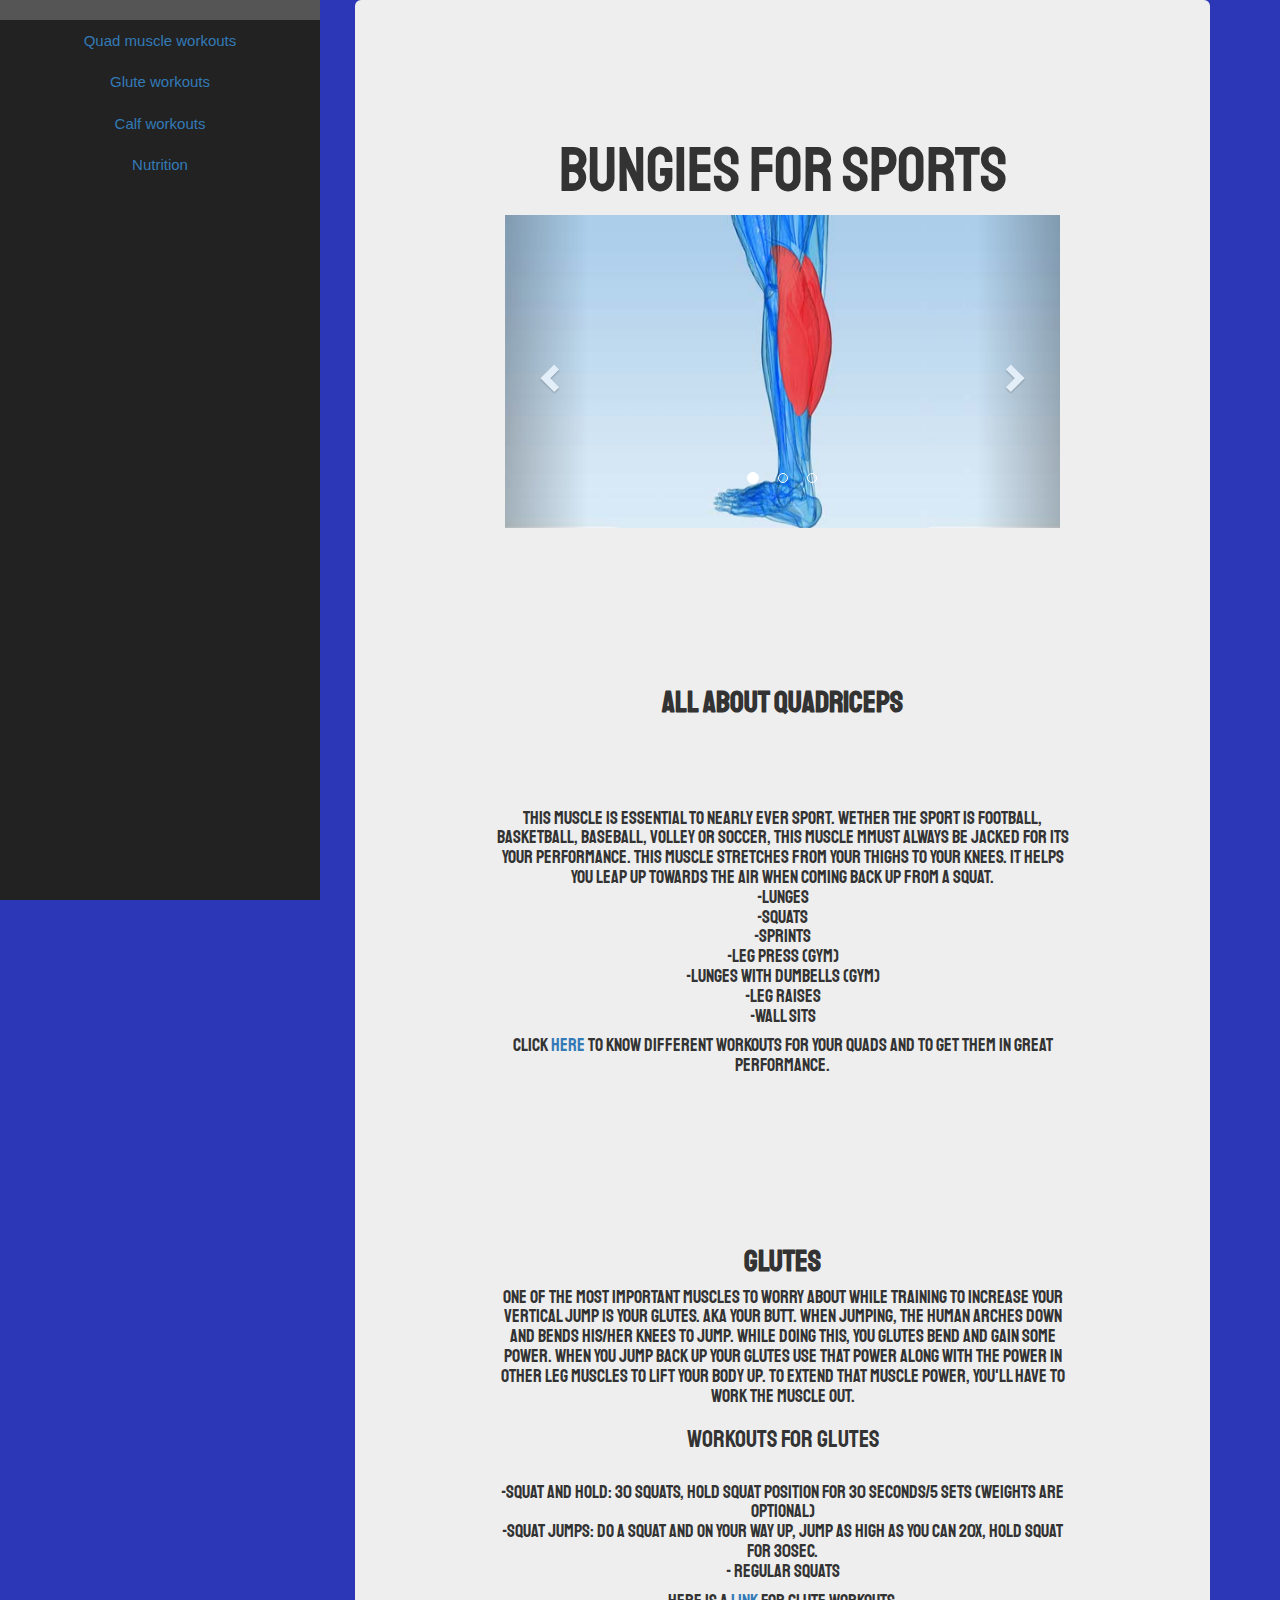
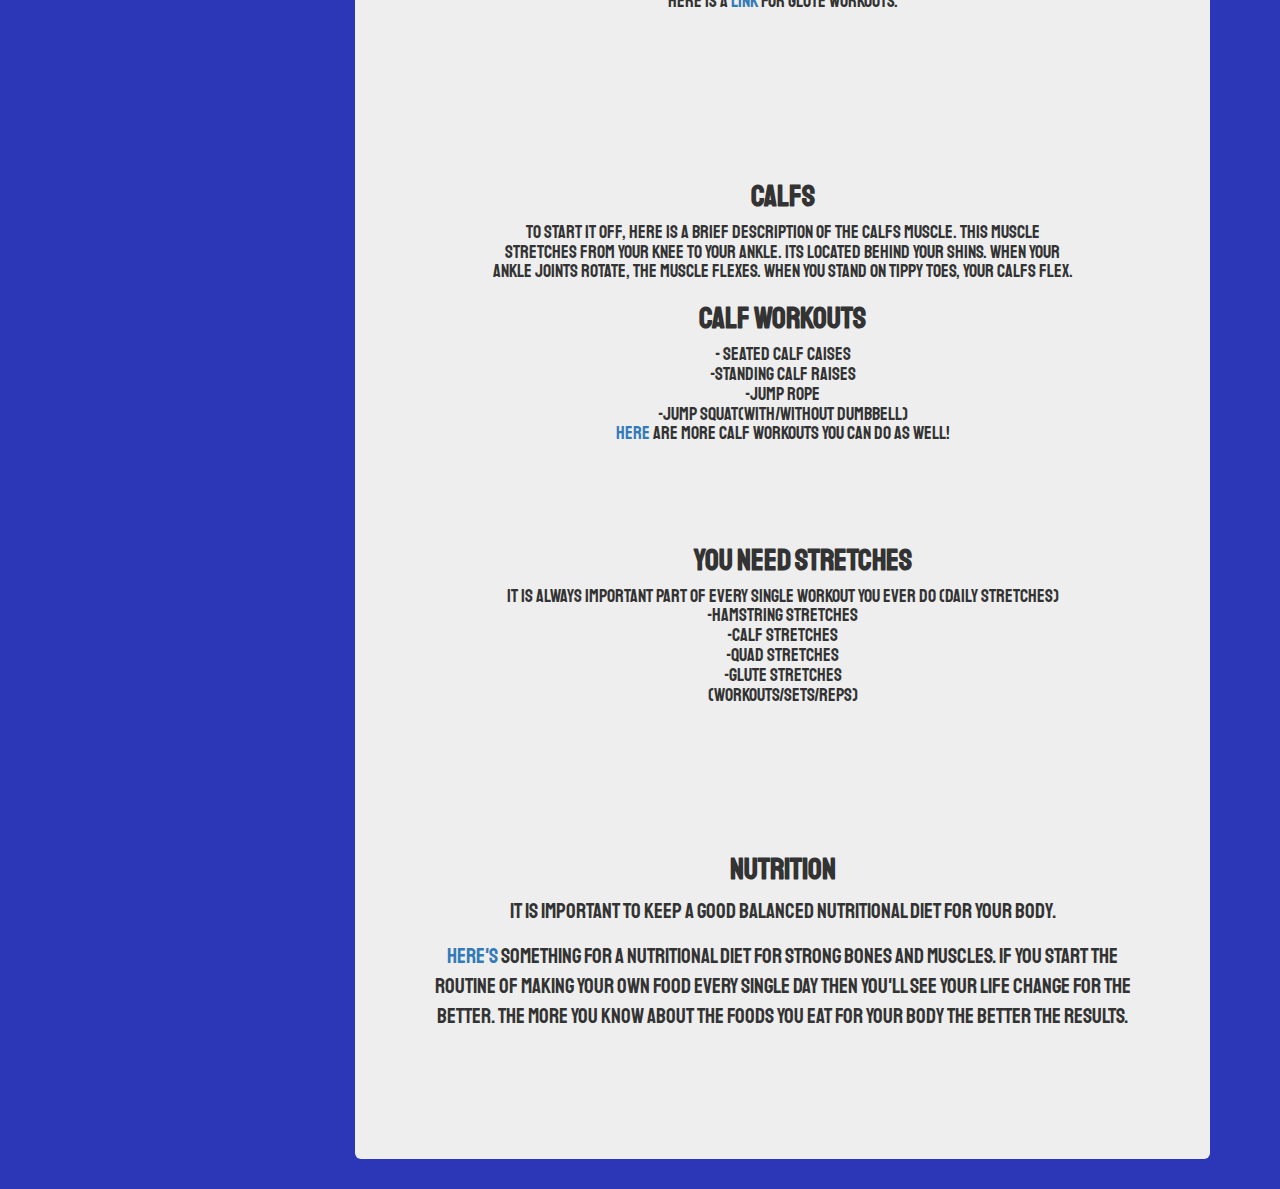
==== commit dddf72e4: "fixes workouts" ====
--- a/index.html
+++ b/index.html
@@ -327,7 +327,7 @@
             <div id="quadworkouts">
               <h2 class="text-center quads"> All About Quadriceps </h2>
               <br>
-              <h4 class ="text-center"> This muscle is essential to nearly ever sport. Wether is football, basketball, baseball, volley or soccer, this muscle mmust always be jacked for its your performance. This muscle stretches from your thighs to your knees. It helps you leap up towards the air when coming back up from a squat. <br> 
+              <h4 class ="text-center"> This muscle is essential to nearly ever sport. Wether the sport is football, basketball, baseball, volley or soccer, this muscle mmust always be jacked for its your performance. This muscle stretches from your thighs to your knees. It helps you leap up towards the air when coming back up from a squat. <br> 
               -Lunges<br>
               -Squats<br>
               -Sprints<br>
@@ -352,7 +352,7 @@
       
               <h3 class ="text-center">Workouts for Glutes</h3>
               <h4 class ="text-center">
-                <br> -Squat and Hold: 30 squats, hold squat position for 30 seconds/5 sets (Weights are optional)<br> -Squat Jumps: Do a squat and on your way up, jump as high as you can 20X, hold squat for 30sec.<br>  -Squats <br>
+                <br> -Squat and Hold: 30 squats, hold squat position for 30 seconds/5 sets (Weights are optional)<br> -Squat Jumps: Do a squat and on your way up, jump as high as you can 20X, hold squat for 30sec.<br>  - Regular Squats <br>
                 <h4 class="text-center">Here is a <a href="https://www.fitnessblender.com/videos/at-home-glute-workout-burnout-butt-and-thigh-workout">link </a>for glute workouts.</h4>
 
   
@@ -362,10 +362,15 @@
       </div>
         <br></br>
       <div id="calfworkouts">
-        <h2 class ="text-center"> Calves </h2>
+        <h2 class ="text-center"> Calfs </h2>
           <h4 class ="text-center">
-         Looking out for your body is very crucial when it comes to working out so you have to make sure you obtain every single part  to its full potential especially the calves. 
-         <h4  class ="text-center" > To start it off here calf raises are simple to get you started with your calves. All you need to do is to stand up, don't keep a slouched back, keep a nice posture. Then with your toes lift up your whole body off the ground from the heel. Do this 50 times for 5 sets. <br></h4> <h4 class="text-center"><a href= "https://www.openfit.com/calves-workout-exercises"> Here </a>are more calf workouts you can do as well!</h4>  <br> 
+         To start it off, here is a brief description of the Calfs muscle. This muscle stretches from your knee to your ankle. Its located behind your shins. When your ankle joints rotate, the muscle flexes. When you stand on tippy toes, your calfs flex.  </h4>
+         <h2 class="text-center">Calf Workouts</h2><h4 class="text-center">
+           - Seated calf caises<br>
+           -Standing Calf Raises<br>
+           -Jump Rope<br>
+           -Jump Squat(with/without dumbbell)<br>
+           <a href= "https://www.openfit.com/calves-workout-exercises"> Here </a>are more calf workouts you can do as well!</h4>  <br> 
          <ul><h2 class ="text-center"> YOU NEED STRETCHES</h2></ul>
          <h4 class ="text-center">It is ALWAYS important part of every single workout you ever do 
          (Daily Stretches)<br> -Hamstring stretches<br> -Calf Stretches<br> -Quad Stretches<br> -Glute Stretches<br> (Workouts/Sets/Reps)</h4>
